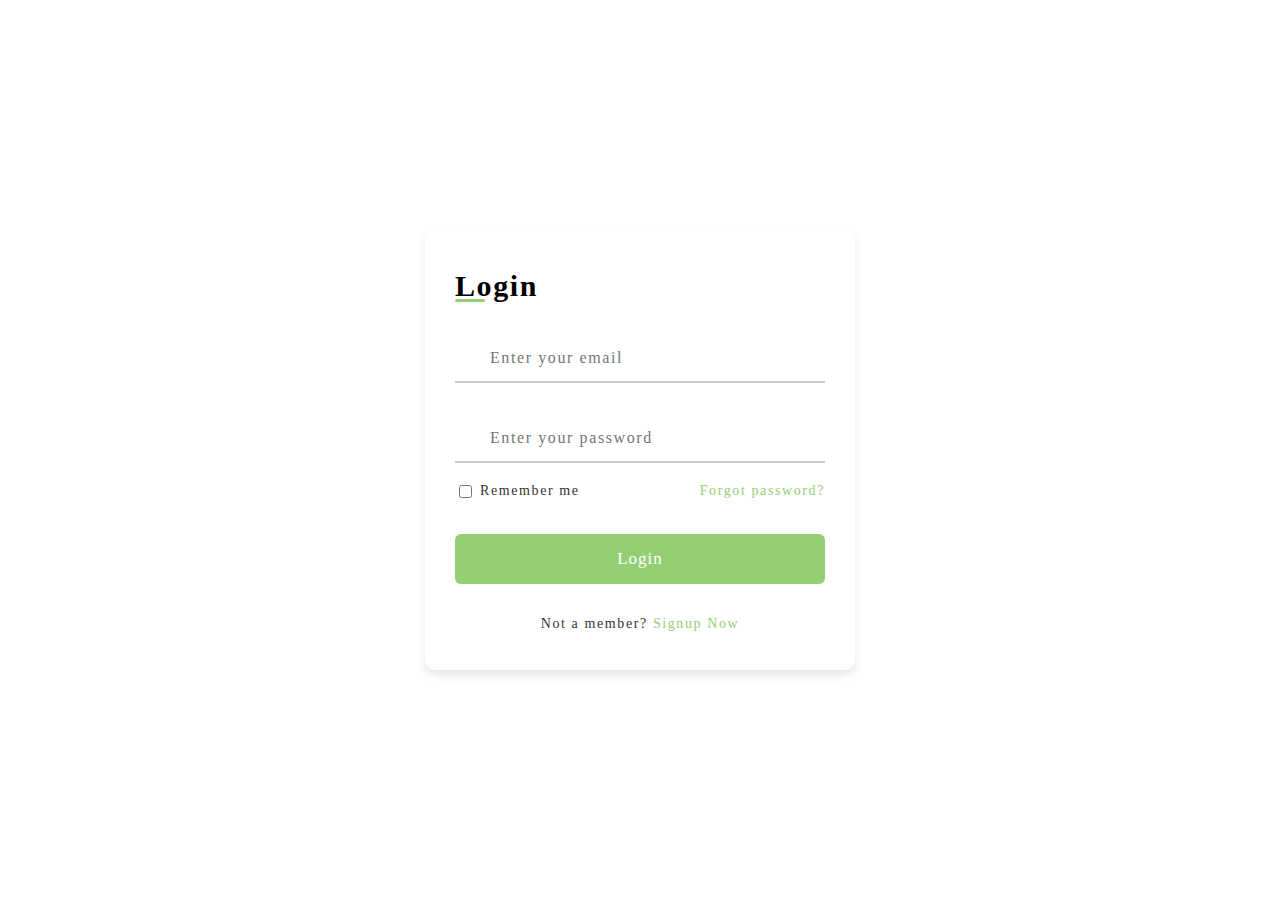
==== regis.html @ 77fb9899 "Siap siap rapiin gengsss" ====
<!DOCTYPE html>
<!-- === Coding by CodingLab | www.codinglabweb.com === -->
<html lang="en">
<head>
    <meta charset="UTF-8">
    <meta http-equiv="X-UA-Compatible" content="IE=edge">
    <meta name="viewport" content="width=device-width, initial-scale=1.0">
    
    <!-- ===== Iconscout CSS ===== -->
    <link rel="stylesheet" href="https://unicons.iconscout.com/release/v4.0.0/css/line.css">

    <!-- ===== CSS ===== -->
    <link rel="stylesheet" href="./style/regis.css">
         
    <!--<title>Login & Registration Form</title>-->
</head>
<body>
    <section class="container login-regis">
        <div class="forms">
            <div class="form login">
                <span class="title">Login</span>

                <form action="#">
                    <div class="input-field">
                        <input type="text" id="email-login" placeholder="Enter your email" required>
                        <i class="uil uil-envelope icon"></i>
                    </div>
                    <div class="input-field">
                        <input type="password" class="password" id="password-login" placeholder="Enter your password" required>
                        <i class="uil uil-lock icon"></i>
                        <i class="uil uil-eye-slash showHidePw"></i>
                    </div>

                    <div class="checkbox-text">
                        <div class="checkbox-content">
                            <input type="checkbox" id="logCheck">
                            <label for="logCheck" class="text">Remember me</label>
                        </div>
                        
                        <a href="#" class="text" id="forgot-link">Forgot password?</a>
                    </div>

                    <div class="input-field button">
                        <input type="button" id="login-button" value="Login" onclick="checkLogin()">
                    </div>
                </form>

                <div class="login-signup">
                    <span class="text">Not a member?
                        <a href="#" class="text signup-link">Signup Now</a>
                    </span>
                </div>
            </div>

             <!-- Registration Form -->
            <div class="form signup">
                <span class="title">Registration</span>

                <form action="#">
                    <!-- Name -->
                    <div class="input-field"> 
                        <input type="text" id="regisName" placeholder="Enter your name" required>
                        <i class="uil uil-user icon"></i>
                    </div>
                    <!-- Email -->
                    <div class="input-field">
                        <input type="text" id="regisEmail" placeholder="Enter your email" required>
                        <i class="uil uil-envelope icon"></i>
                    </div>
                    <!-- Password -->
                    <div class="input-field">
                        <input type="password" class="password" id="regisPassword" placeholder="Enter your password" required>
                        <i class="uil uil-lock icon"></i>
                    </div>
                    <!-- Confirm Password -->
                    <div class="input-field">
                        <input type="password" class="password" id="confirmPassword" placeholder="Confirm your password" required>
                        <i class="uil uil-lock icon"></i>
                        <i class="uil uil-eye-slash showHidePw"></i>
                    </div>

                    <div class="input-field button">
                        <input type="button" id="registerButton" value="Signup" onclick="registerFunction()">
                    </div>
                </form>

                <div class="login-signup">
                    <span class="text">Already a member?
                        <a href="#" class="text login-link">Login Now</a>
                    </span>
                </div>
            </div>
        </div>
    </section>

    <section id="wrongInformation">
        <p>Email atau passwordnya salah noh!</p>
    </section>



    <!--Forgot Password-->
    <section id="forgot-page">
        <a href="#" id="go-back">Back</a>
        <div>
            <div class="image-container">
                <img id="forgot-logo" src="https://cdn-icons-png.flaticon.com/512/8751/8751987.png">
            </div>
            <p id="forgot-page-text">Silahkan Registrasi ulang, Makanya Dicatat Lain Kali!</p>
        </div>
    </section>

    <script src="regis.js"></script>
</body>
---- style/regis.css ----
@import url('https://fonts.googleapis.com/css2?family=Poppins:wght@300;400;500;600;700&display=swap');

@font-face {
    font-family: PlayFair;
    src: url(./Font/PlayfairDisplay-Regular.ttf);
}

:root {
    --primary-green: #94ce73;
}

*{
    margin: 0;
    padding: 0;
    box-sizing: border-box;
    font-family: PlayFair;
    letter-spacing: 0.1rem;
}

body{
    height: 100vh;
    display: flex;
    align-items: center;
    justify-content: center;
    /* background-color: #86a872; */
    background-image: url(https://images.pexels.com/photos/616404/pexels-photo-616404.jpeg?auto=compress&cs=tinysrgb&w=1260&h=750&dpr=1);
    background-size: cover;
    background-position: center;
}

.container {
    position: relative;
    max-width: 430px;
    width: 100%;
    background: #fff;
    border-radius: 10px;
    box-shadow: 0 5px 10px rgba(0, 0, 0, 0.1);
}

.container .forms {
    display: flex;
    align-items: center;
    height: 440px;
    width: 200%;
    /* background-color: red; */
    transition: height 0.2s;
}

.container .form {
    width: 50%;
    padding: 30px;
    background-color: #fff;
    transition: margin-left 0.18s ease;
}

.container.active .login {
    margin-left: -50%;
    opacity: 0;
    transition: margin-left 0.18s ease, opacity 0.15s ease;
}

.container .signup {
    opacity: 0;
    transition: opacity 0.09s ease;
}

.container.active .signup {
    opacity: 1;
    transition: opacity 0.2s ease;
}

.container.active .forms {
    height: 600px;
}

.container .form .title {
    position: relative;
    font-size: 30px;
    font-weight: 600;
}

.form .title::before {
    content: '';
    position: absolute;
    left: 0;
    bottom: 0;
    height:3px;
    width: 30px;
    background-color: var(--primary-green);
    border-radius: 25px;
}

.form .input-field {
    margin-top: 30px;
    position: relative;
    height: 50px;
    width: 100%;
}

.input-field input {
    position: absolute;
    height: 100%;
    width: 100%;
    padding: 0 35px;
    border:none;
    outline: none;
    font-size: 16px;
    border-bottom: 2px solid #ccc;
    border-top: 2px solid transparent;
    transition: all 0.2s ease-in-out;
}

.input-field input:is(:focus, :valid) {
    border-bottom-color: var(--primary-green);
}

.input-field i{
    position: absolute;
    top: 50%;
    transform: translateY(-50%);
    color: #999;
    font-size: 23px;
    transition: all 0.2s ease-in-out;
}

.input-field input:is(:focus, :valid) ~ i {
    color: var(--primary-green);
}

.input-field i.icon {
    left: 0; 
}

.input-field i.showHidePw {
    right: 0; 
    cursor: pointer;
    padding: 10px;
}

.form .checkbox-text {
    display:flex;
    justify-content: space-between;
    margin-top: 20px;
}

.checkbox-text .checkbox-content {
    display: flex;
    align-items: center;
}

.checkbox-content input {
    margin: 0 8px -2px 4px;
    accent-color: var(--primary-green); 
}

.form .text {
    color:#333;
    font-size: 14px;

}

.form a.text {
    color:var(--primary-green);
}

.form a {
    text-decoration: none;
    border-bottom-width: 0;
    background-image: linear-gradient(transparent, transparent), linear-gradient(var(--primary-green), var(--primary-green));
    background-size: 0 1px;
    background-position: 0 100%;
    background-repeat: no-repeat;
    transition: background-size 0.2s ease-in-out;
}

.form a:hover {
    background-size: 100% 1px;
}

.form .button {
    margin-top: 35px;
}

.form .button input {
    border: none;
    color: #fff;
    font-size: 17px;
    font-weight: 500;
    letter-spacing: 1px;
    border-radius: 6px;
    background-color: var(--primary-green);
    cursor: pointer;
    transition: all 0.3s ease;
}

.button input:hover {
    background-color: #76a55a;
}

.button input:active {
    background-color: #465f38;
}

.form .login-signup {
    margin-top: 30px;
    text-align: center;
}

/* .animation-on {
    animation-name: shake, glow-red;
    animation-duration: 0.7s 0.35s;
    animation-iteration-count: 1, 2;
} */

@keyframes shake {
    0%, 20%, 40%, 60%, 80% {
        transform: translateX(8px);
    }
    10%, 30%, 50%, 70%, 90% {
        transform: translateX(-8px);
    }
}

@keyframes glow-red {
    50% {
        color:indianred;
        border-color: indianred;
    }    
}

/* ==================================== */
/* Wrong information pop up */
#wrongInformation {
    position:absolute;
    top:2rem;
    width: 90vw;
    max-width: 50rem;
    height: 3rem;

    display:flex;
    justify-content: center;
    align-items: center;
    text-align: center;

    background-color: yellow;
    border-radius: 2rem;
    opacity: 0;
    font-size: 1.5rem;
    transition: all 0.2s ease-in-out;
}

#wrongInformation.show {
    opacity: 0.7;
}
/* ====================================================== */
/* Forgot Password Page */
#forgot-page {
    display: none;
    width:100%
}

#go-back {
    position: absolute;
    bottom: 90vh;
    left:3vh;
    width: 5rem;
    height: 2rem;
    background-color: rgb(254, 166, 35);
    text-align: center;
    line-height:2rem;
    text-decoration: none;
    font-weight: 800;
    border-radius: 5rem;
    color: #2d3727;
}

.image-container {
    display: flex;
    align-items: center;
    justify-content: center;
}

#forgot-logo {
    position: relative;
    bottom: 3rem;
    height: 9rem;
    text-align: center;
}

#forgot-page-text {
    text-align: center;
    line-height: 2rem;
    font-size: 1rem;
    font-weight: 700;
    color: #2d3727;   
}


@media (min-width:640px) {
    #go-back {
        left:10vh;
        width: 10rem;
        height: 3.5rem;
        line-height:3.5rem;
        font-size: 2rem;
    }

    #forgot-page-text {
        font-size: 2rem;
        margin-top: 2rem;
    }
}
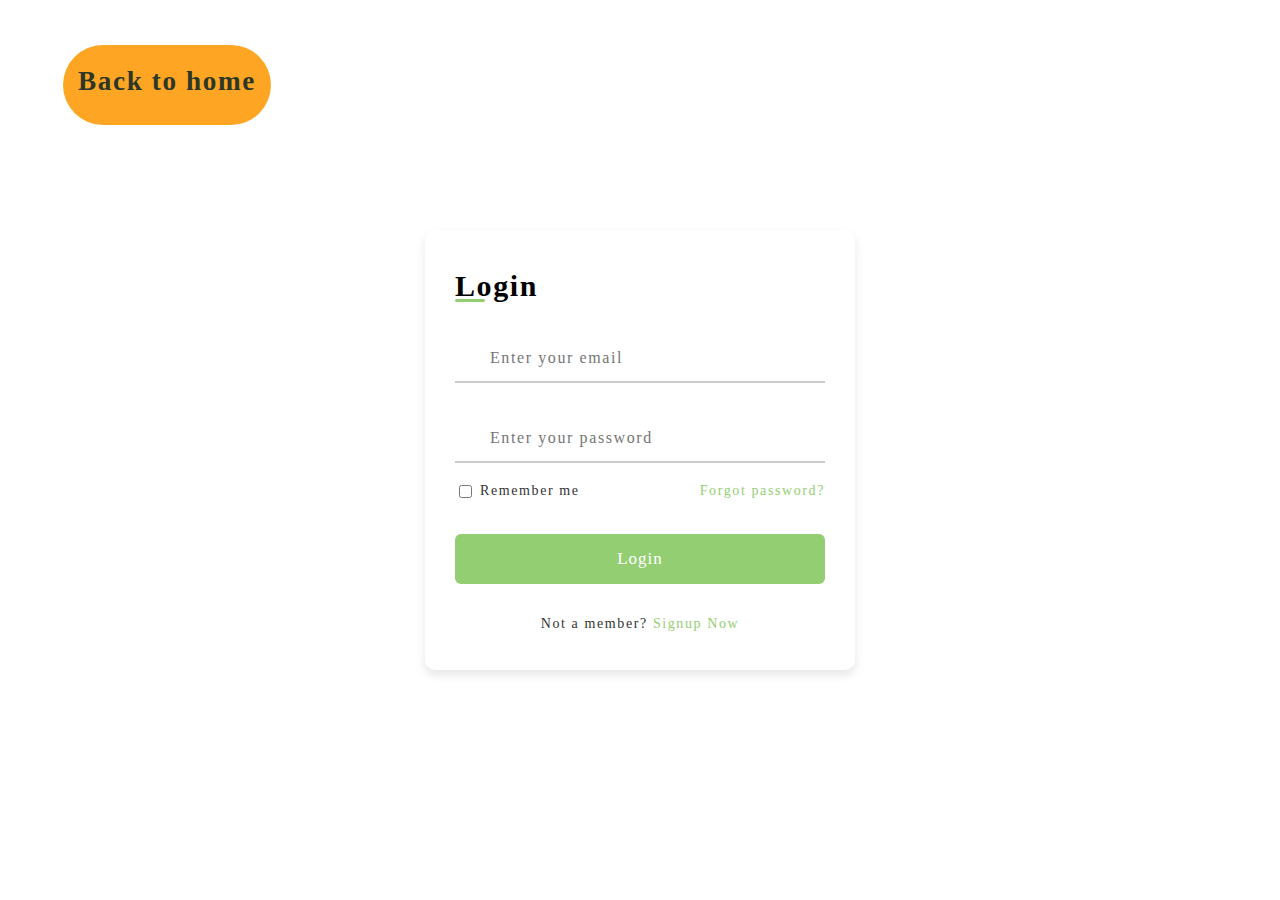
==== commit 1de88ff9: "All pages have been styled" ====
--- a/regis.html
+++ b/regis.html
@@ -15,6 +15,7 @@
     <!--<title>Login & Registration Form</title>-->
 </head>
 <body>
+    <a href="./index.html" id="backToHome">Back to home</a>
     <section class="container login-regis">
         <div class="forms">
             <div class="form login">
@@ -94,7 +95,7 @@
     </section>
 
     <section id="wrongInformation">
-        <p>Email atau passwordnya salah noh!</p>
+        <p id="wrongInformationText">Email atau passwordnya salah noh!</p>
     </section>
 
 
--- a/style/regis.css
+++ b/style/regis.css
@@ -35,6 +35,22 @@
     background: #fff;
     border-radius: 10px;
     box-shadow: 0 5px 10px rgba(0, 0, 0, 0.1);
+}
+
+#backToHome {
+    position: absolute;
+    top: 5vh;
+    left:7vh;
+    width: 13rem;
+    height: 5rem;
+    background-color: rgb(254, 166, 35);
+    text-align: center;
+    line-height:4.5rem;
+    text-decoration: none;
+    font-size: 1.7rem;
+    font-weight: 800;
+    border-radius: 5rem;
+    color: #2d3727;
 }
 
 .container .forms {
